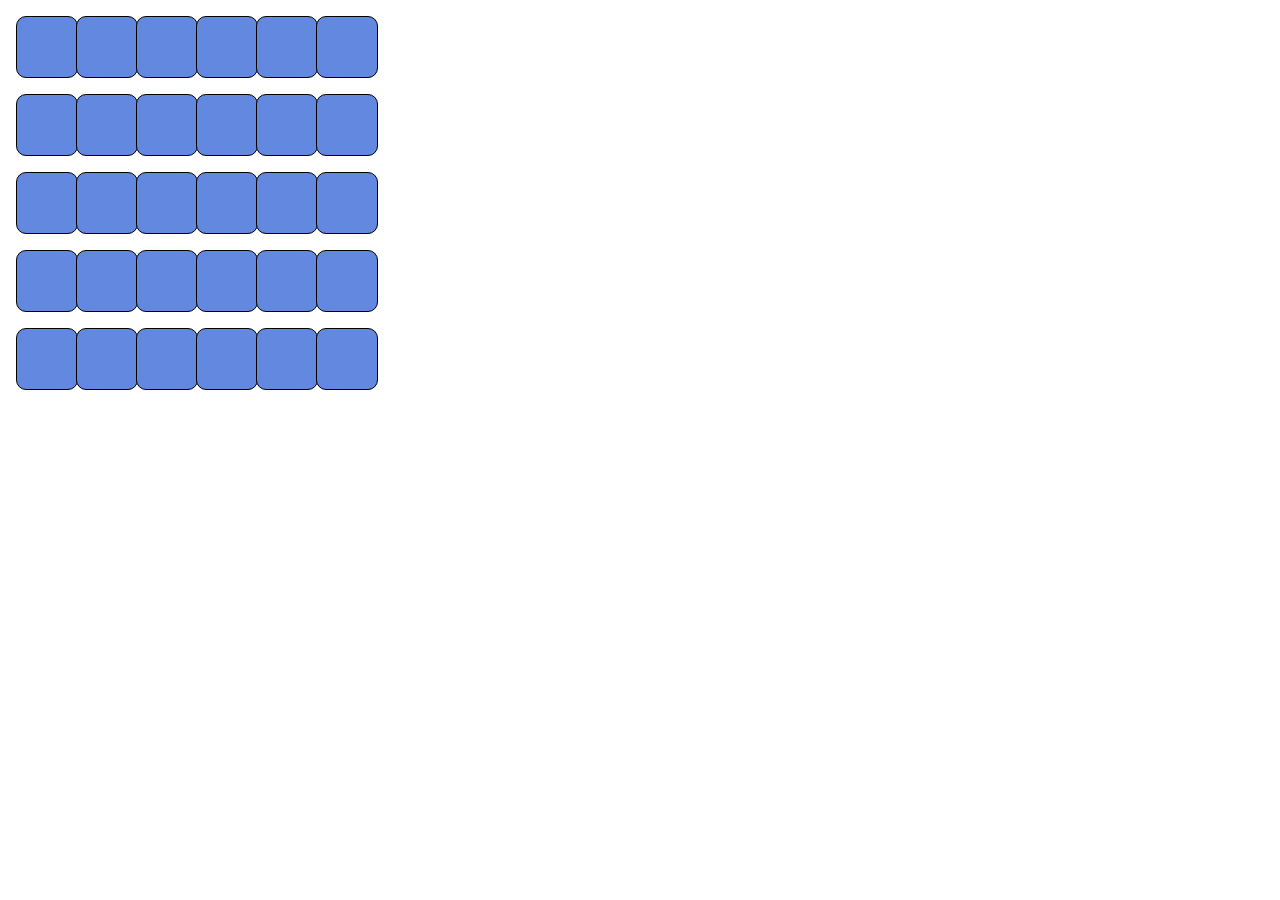
==== index.html @ 62e03f13 "comienzo" ====
<!DOCTYPE html>
<html lang="en">
<head>
    <meta charset="UTF-8">
    <meta name="viewport" content="width=device-width, initial-scale=1.0">
    <title>Emparejados</title>
    <link rel="stylesheet" href="style.css">
    <script src="Tablero.js" type="text/javascript"></script>
</head>
<body>
    <div id="tablero">
        
    </div>
    <script>
        let tablero = new Tablero()
        tablero.iniciarHTML()
    </script>
</body>
</html>
---- style.css ----
#tablero {
    display: grid;
    grid-template-columns: repeat(6, 60px);
}

.celda {
    width: 60px;
    height: 60px;
    background-color: oklch(0.639 0.1381 264.97);
    border: 1px solid black;
    border-radius: 10px;
    justify-content: center;
    margin: 0.5rem;
}
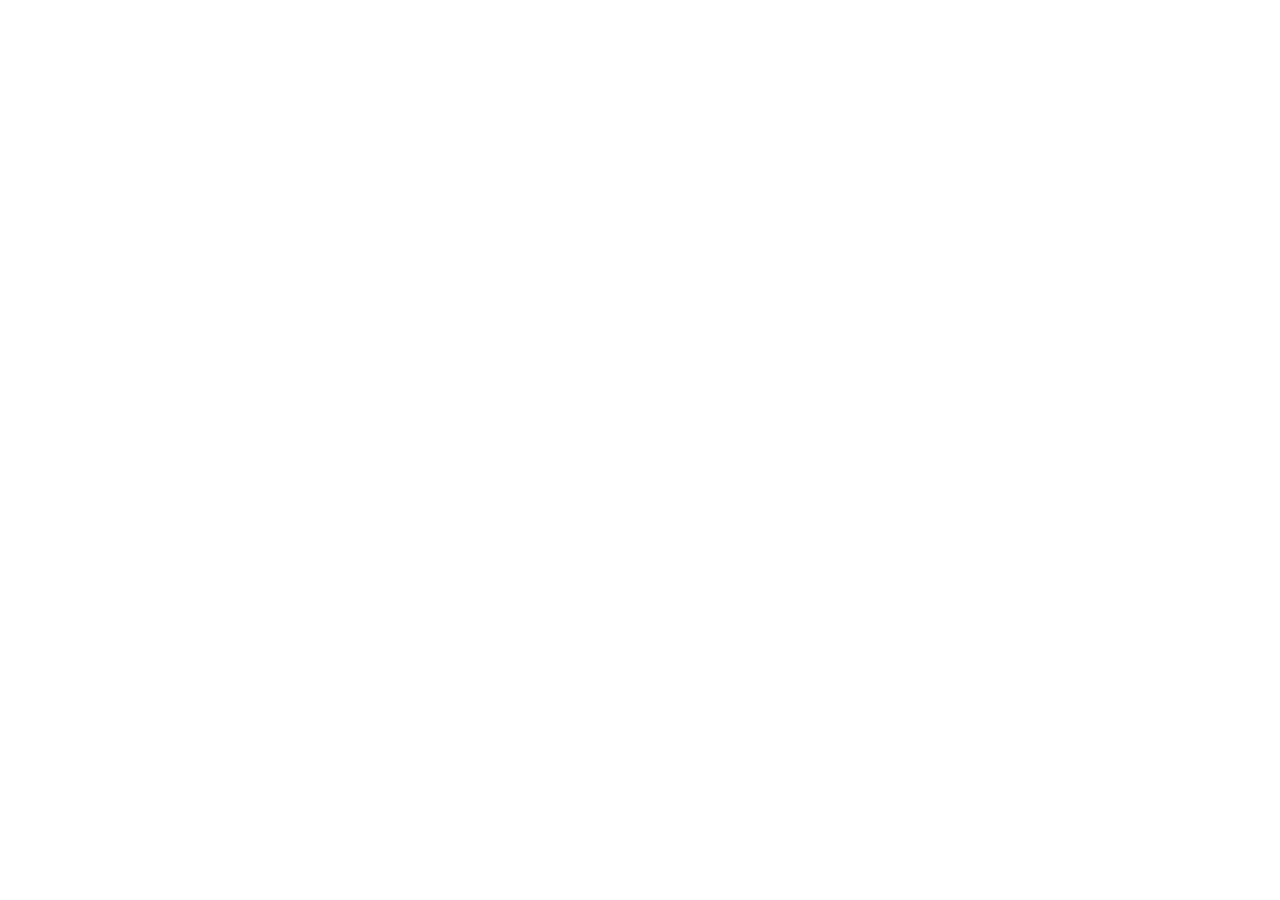
==== commit 0ab815cb: "funciones del juego" ====
--- a/index.html
+++ b/index.html
@@ -8,7 +8,7 @@
     <script src="Tablero.js" type="text/javascript"></script>
 </head>
 <body>
-    <div id="tablero">
+    <div></div> 
         
     </div>
     <script>
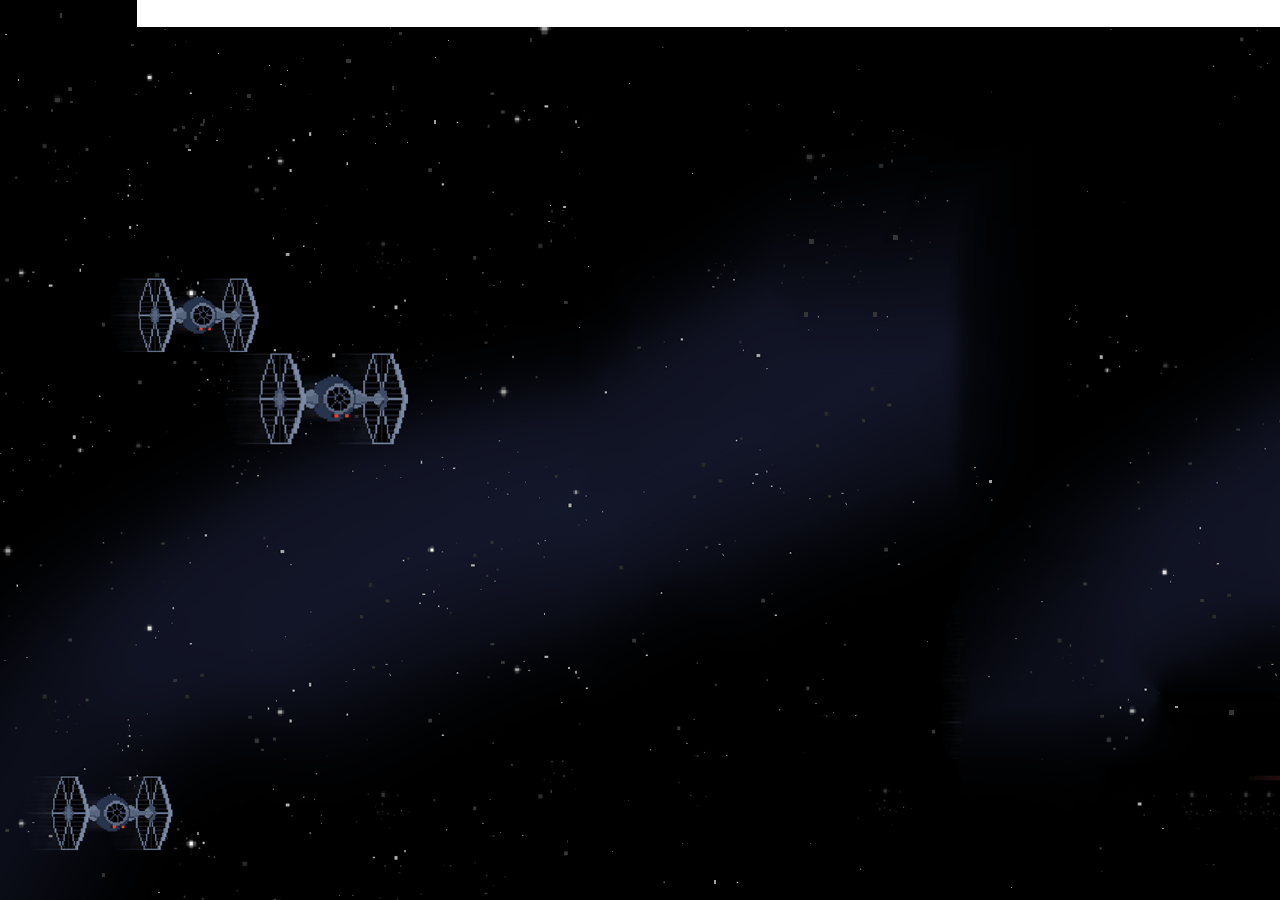
==== commit 8738cc61: "estilos" ====
--- a/index.html
+++ b/index.html
@@ -6,14 +6,19 @@
     <title>Emparejados</title>
     <link rel="stylesheet" href="style.css">
     <script src="Tablero.js" type="text/javascript"></script>
+    <link rel="preconnect" href="https://fonts.googleapis.com">
+    <link rel="preconnect" href="https://fonts.gstatic.com" crossorigin>
+    <link href="https://fonts.googleapis.com/css2?family=Jersey+10&display=swap" rel="stylesheet">
 </head>
 <body>
-    <div></div> 
+    <main class="start">
+        <section class="panel">
+            <h1>Emparejados</h1>
+            <div id="ranking"></div>
+        </section>
+    </main> 
         
     </div>
-    <script>
-        let tablero = new Tablero()
-        tablero.iniciarHTML()
-    </script>
+    <script></script>
 </body>
 </html>
--- a/style.css
+++ b/style.css
@@ -1,3 +1,27 @@
+:root{
+    --primary-font: "Jersey 10", sans-serif;
+}
+
+/*paleta temporal:
+#CBC8C6
+#252E32
+#CDBB21
+#823C36*/
+
+*,*::after,*::before{
+    box-sizing: border-box;
+    margin: 0;
+    padding: 0;
+    background: url("img/wallpaper.png");
+}
+
+main{
+    display: flex;
+    background: #ffffff;
+    
+}
+
+
 #tablero {
     display: grid;
     grid-template-columns: repeat(6, 60px);
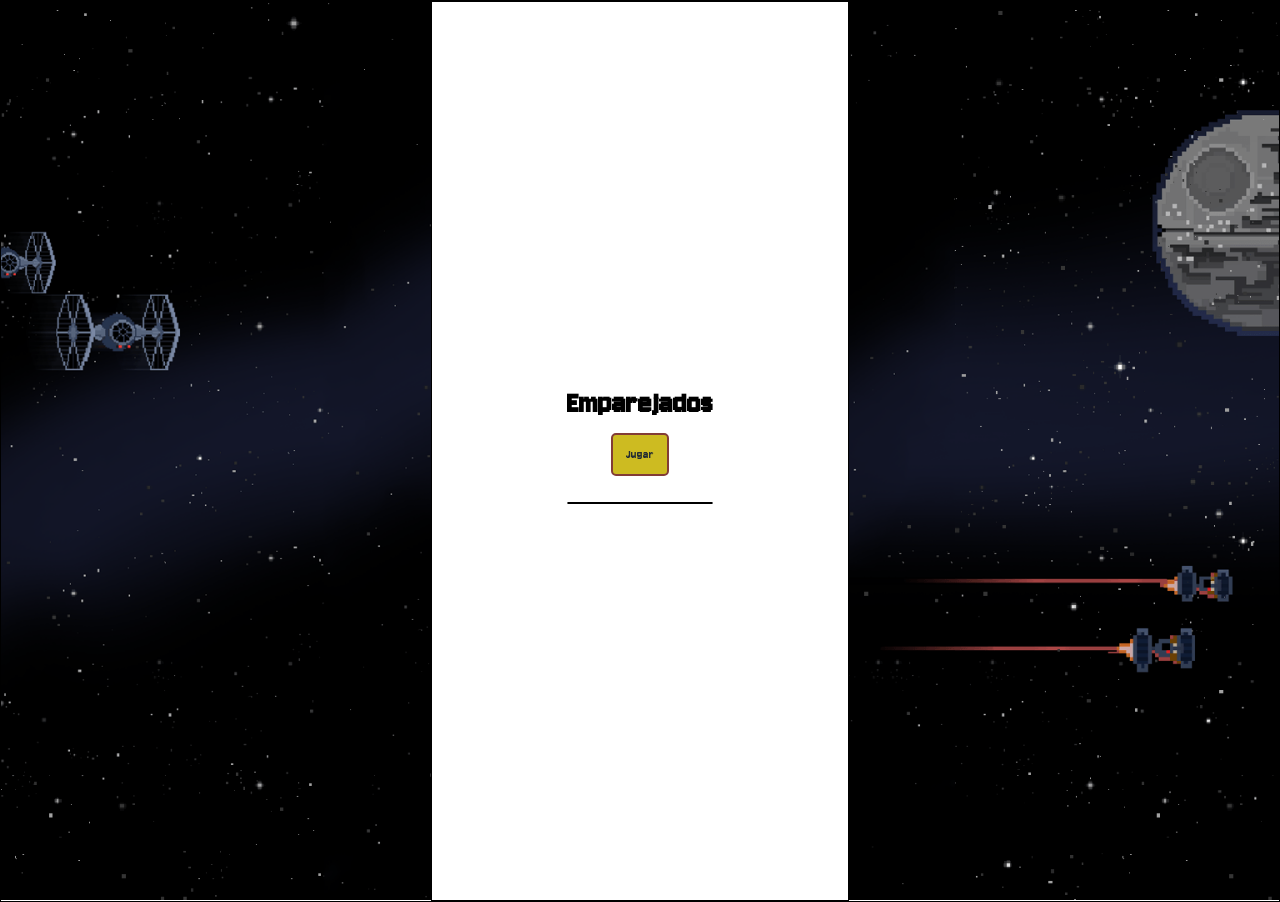
==== commit 117c8ade: "lógica hecha sin db" ====
--- a/index.html
+++ b/index.html
@@ -12,10 +12,15 @@
 </head>
 <body>
     <main class="start">
-        <section class="panel">
+        <div class="interfaz-container">
             <h1>Emparejados</h1>
+            <div class="botones">
+                <button class="jugar">
+                    <a href="/Emparejados/juego.html">Jugar</a>
+                </button>
+            </div>
             <div id="ranking"></div>
-        </section>
+        </div>
     </main> 
         
     </div>
--- a/style.css
+++ b/style.css
@@ -12,27 +12,141 @@
     box-sizing: border-box;
     margin: 0;
     padding: 0;
+
+}
+
+body{
     background: url("img/wallpaper.png");
+    background-size: cover;
+    background-attachment: fixed;
+    background-repeat: no-repeat;
+    background-position: center;
+    font-family: var(--primary-font);
+}
+
+button {
+    background: #CDBB21;
+    font-family: var(--primary-font);
+    padding: 1vw;
+    font-size: 1vw;
+    border: 2px solid #823C36;
+    border-radius: 5px;
+}
+
+button:hover{
+    background: #823C36;
+    color: #CBC8C6;
+}
+
+button:hover a:visited{
+    color: #CBC8C6;
+}
+
+.botones a:link{
+    color: #252E32;
+    text-decoration: none;
+}
+
+.botones a:visited{
+    color: #252E32;
 }
 
 main{
     display: flex;
-    background: #ffffff;
+    justify-content: center;
+    align-items: center;
+    width: 100%;
+    min-height: 100vh;
+    border: 1px solid black;
     
 }
 
+.interfaz-container {
+    display: flex;
+    flex-direction: column;
+    justify-content: center;
+    align-items: center;
+    height: 100vh;
+    border: 1px solid black;
+    padding: 0 15vh ;
+    background: #ffffff;
+}
 
 #tablero {
     display: grid;
-    grid-template-columns: repeat(6, 60px);
+    grid-template-columns: repeat(6, 1fr);
+    background: #ffffff;
+    
+    
 }
 
 .celda {
-    width: 60px;
-    height: 60px;
-    background-color: oklch(0.639 0.1381 264.97);
+    display: flex;
+    align-items: center;
+    margin: 0.5rem;
+    width: 5rem;
+    height: 5rem;
+    background: oklch(0.639 0.1381 264.97) !important;
     border: 1px solid black;
     border-radius: 10px;
     justify-content: center;
-    margin: 0.5rem;
+}
+
+.ico {
+    width: 5rem;
+    height: 5rem;
+    display: flex;
+    justify-content: center;
+    align-items: center;
+    border-radius: inherit;
+}
+
+#ranking{
+    display: flex;
+    width: 100%;
+    height: auto;
+    margin: 1vw;
+    border-radius: 5px;
+    border: 1px solid black;
+}
+
+p, span {
+    color: black;
+    background: white;
+}
+
+.overlay{
+    display: none;
+    position: fixed;
+    inset: 0;
+    background-color: rgb(0 0 0 / 0.4);
+    z-index: 2;
+}
+
+.overlay.activo{
+    display: flex;
+    justify-content: center;
+    align-items: center;
+}
+
+.modal{
+    background: #ffffff;
+    padding: 3vw;
+    border-radius: 5px;
+    max-width: 90%;
+    text-align: center;
+    background: #ffffff;
+    border: 3px solid #CDBB21;
+}
+
+.modal p{
+    font-size: clamp(1.5rem, 5vw, 3rem);
+}
+
+.botones {
+    display:flex;
+    flex-direction: row;
+    justify-content: space-evenly;
+    padding: 1vw;
+    gap:2vw;
 }
